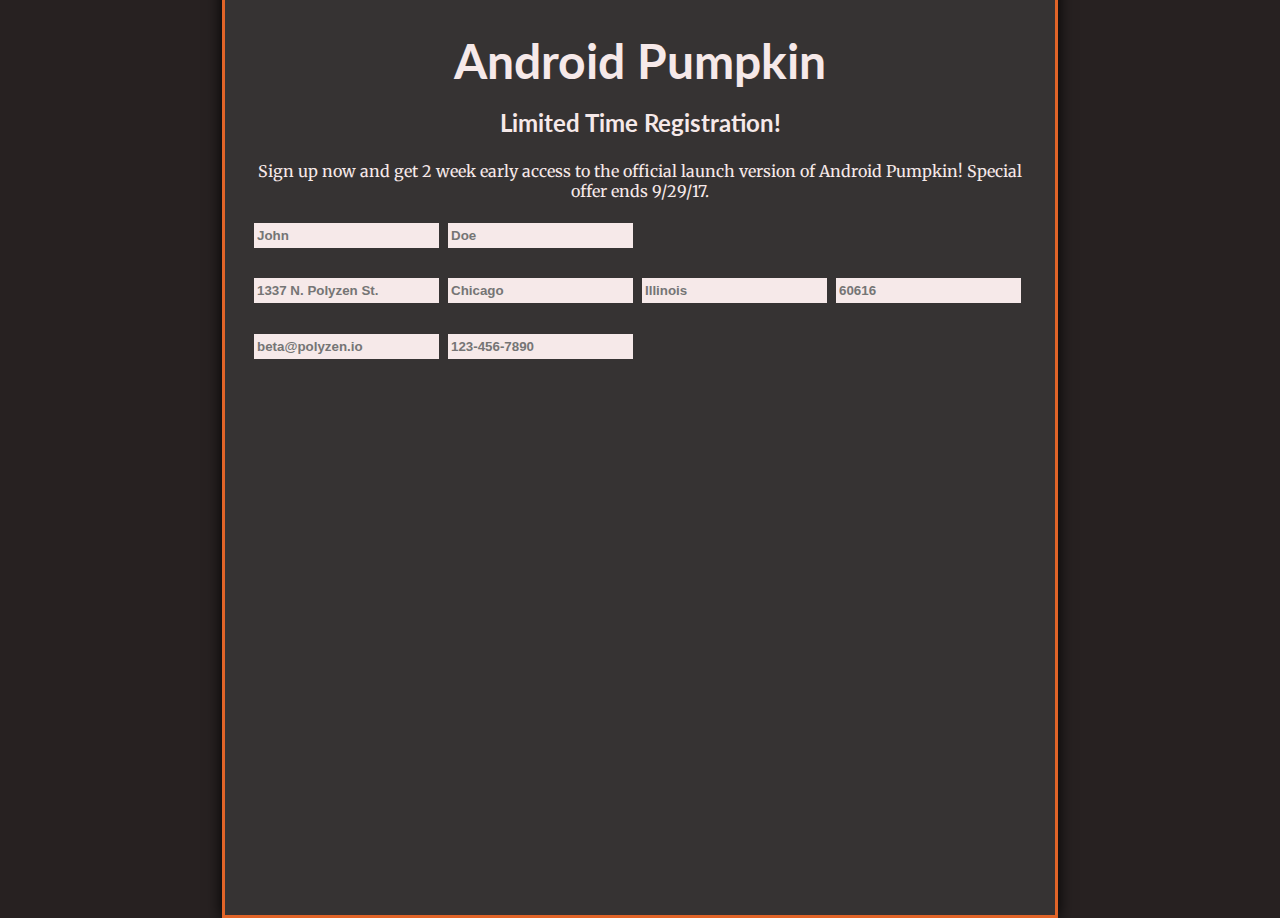
==== proj1/index.html @ e035b3b6 "Removed image logo element" ====
<!DOCTYPE html>
<html>
  <head>
    <meta charset="utf-8">
    <meta name="viewport" content="width=device-width, initial-scale=1.">
    <title>Android Pumpkin - Pre-Alpha Registration</title>
    <link rel="stylesheet" href="css/style.css">
    <link href="https://fonts.googleapis.com/css?family=Lato" rel="stylesheet">
    <link href="https://fonts.googleapis.com/css?family=Merriweather" rel="stylesheet">
  </head>
  <body>
      <section class="modal">
          <h1>Android Pumpkin</h1>
          <h3>Limited Time Registration!</h3>
          <p>Sign up now and get 2 week early access to the official launch version of Android Pumpkin! Special offer ends 9/29/17.</p>
        <form class="" action="#" method="post">
          <fieldset>
            <input type="text" name="firstName" placeholder="John">
            <input type="text" name="lasteName" placeholder="Doe">
          </fieldset>
          <fieldset>
            <input type="text" name="address" placeholder="1337 N. Polyzen St.">
            <input type="text" name="city" placeholder="Chicago">
            <input type="text" name="state" placeholder="Illinois">
            <input type="number" name="zipCode" placeholder="60616">
          </fieldset>
          <fieldset>
            <input type="email" name="email" placeholder="beta@polyzen.io">
            <input type="tel" name="phone" placeholder="123-456-7890">
          </fieldset>
        </form>
      </section>
  </body>
</html>
---- proj1/css/style.css ----
body {
  background: #272121;
  color: #F6E9E9;
}

.modal{
  background: #363333;
  height: 100%;
  width: 100%;
  max-width: 800px;
  bottom: 0;
  left: 0;
  top: 0;
  right: 0;
  margin: auto;
  position: absolute;
  box-shadow: 0px 0px 15px #000;
  border: 3px solid #E16428;
  padding: 15px;
  overflow: auto;
}

h1,h2,h3,h4,h5,h6 {
  text-align: center;
  font-family: 'Lato', sans-serif;
}

h1 {
  font-size: 3em;
  margin-bottom: -5px;
}

h3 {
  font-size: 1.5em;
}

p {
  text-align: center;
  font-family: 'Merriweather', serif;
}

fieldset {
  border: 0;
}

input {
  margin-left: 5px;
  margin-bottom: 15px;
  display: inline-block;
  outline: none;
  border: 0;
  padding: 5px 3px;
  background: #F6E9E9;
  color: #E16428;
  font-weight: 600;
}

input[type="number"] {
<<<<<<< HEAD
  
=======

>>>>>>> gh-pages
}
input:first-child {
  margin-left: 0;
}
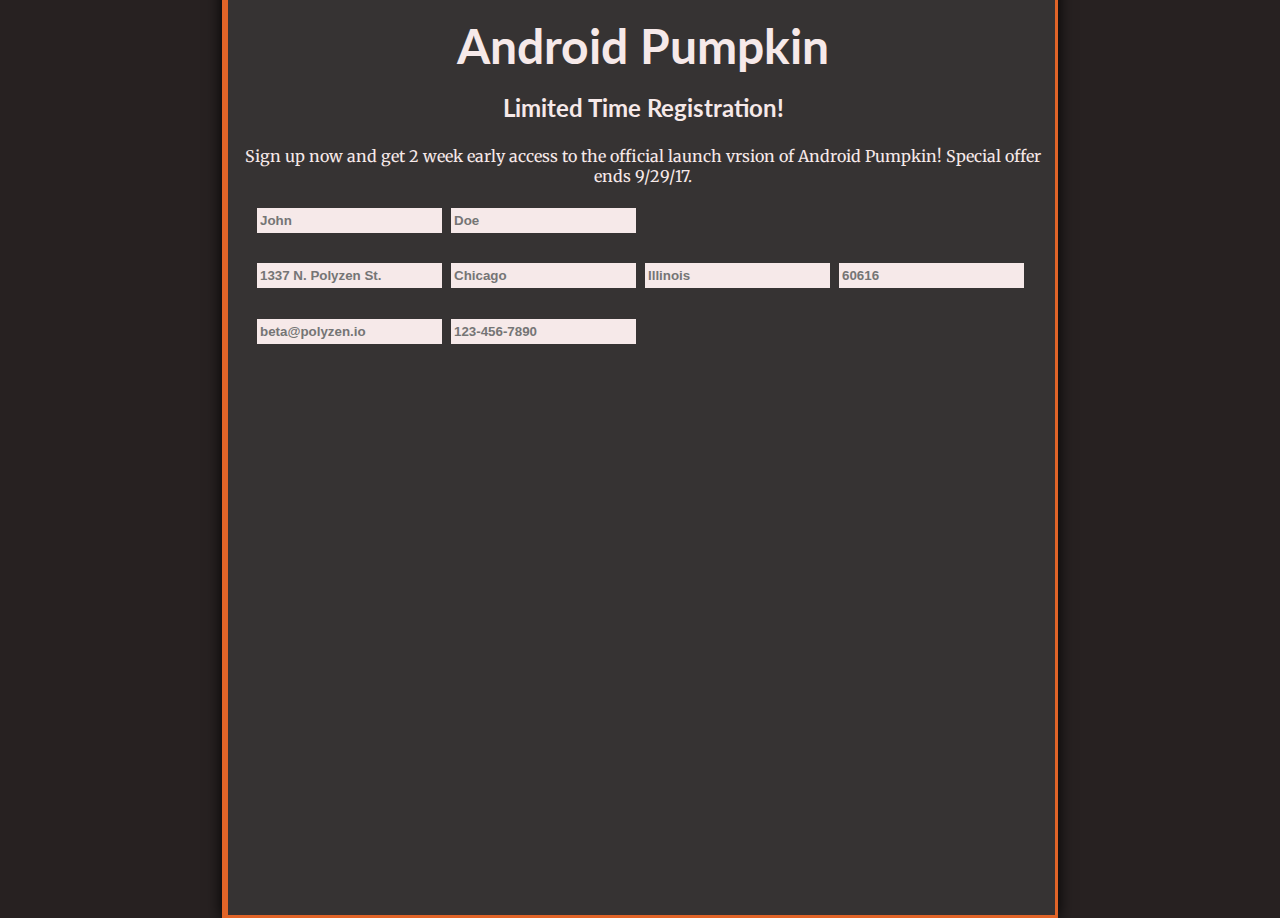
==== commit c45ff2e4: "conflict fix?" ====
--- a/proj1/index.html
+++ b/proj1/index.html
@@ -13,6 +13,15 @@
           <h1>Android Pumpkin</h1>
           <h3>Limited Time Registration!</h3>
           <p>Sign up now and get 2 week early access to the official launch version of Android Pumpkin! Special offer ends 9/29/17.</p>
+    <header>
+      <div class="center">
+        <img src="img/logo.png" alt="Android Pumpkin">
+      </div>
+    </header>
+      <section class="modal">
+          <h1>Android Pumpkin</h1>
+          <h3>Limited Time Registration!</h3>
+          <p>Sign up now and get 2 week early access to the official launch vrsion of Android Pumpkin! Special offer ends 9/29/17.</p>
         <form class="" action="#" method="post">
           <fieldset>
             <input type="text" name="firstName" placeholder="John">
--- a/proj1/css/style.css
+++ b/proj1/css/style.css
@@ -56,12 +56,9 @@
 }
 
 input[type="number"] {
-<<<<<<< HEAD
-  
-=======
 
->>>>>>> gh-pages
 }
+
 input:first-child {
   margin-left: 0;
 }
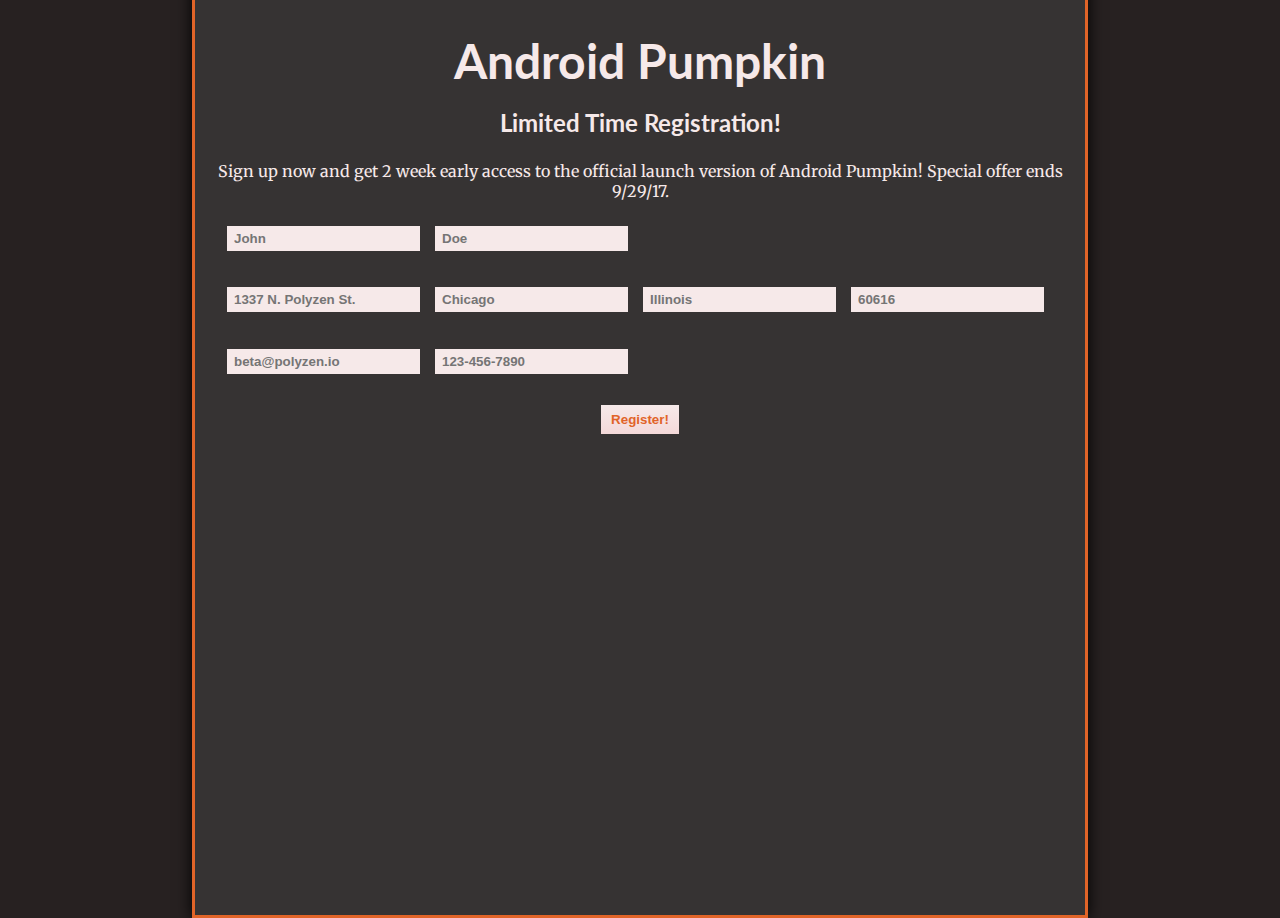
==== commit 2f55dbf8: "submit button + touchups to CSS" ====
--- a/proj1/index.html
+++ b/proj1/index.html
@@ -13,15 +13,6 @@
           <h1>Android Pumpkin</h1>
           <h3>Limited Time Registration!</h3>
           <p>Sign up now and get 2 week early access to the official launch version of Android Pumpkin! Special offer ends 9/29/17.</p>
-    <header>
-      <div class="center">
-        <img src="img/logo.png" alt="Android Pumpkin">
-      </div>
-    </header>
-      <section class="modal">
-          <h1>Android Pumpkin</h1>
-          <h3>Limited Time Registration!</h3>
-          <p>Sign up now and get 2 week early access to the official launch vrsion of Android Pumpkin! Special offer ends 9/29/17.</p>
         <form class="" action="#" method="post">
           <fieldset>
             <input type="text" name="firstName" placeholder="John">
@@ -37,6 +28,9 @@
             <input type="email" name="email" placeholder="beta@polyzen.io">
             <input type="tel" name="phone" placeholder="123-456-7890">
           </fieldset>
+          <div class="center">
+            <input type="submit" name="submit" value="Register!">
+          </div>
         </form>
       </section>
   </body>
--- a/proj1/css/style.css
+++ b/proj1/css/style.css
@@ -3,11 +3,11 @@
   color: #F6E9E9;
 }
 
-.modal{
+.modal {
   background: #363333;
   height: 100%;
   width: 100%;
-  max-width: 800px;
+  max-width: 860px;
   bottom: 0;
   left: 0;
   top: 0;
@@ -20,7 +20,7 @@
   overflow: auto;
 }
 
-h1,h2,h3,h4,h5,h6 {
+h1, h2, h3, h4, h5, h6 {
   text-align: center;
   font-family: 'Lato', sans-serif;
 }
@@ -48,17 +48,41 @@
   margin-bottom: 15px;
   display: inline-block;
   outline: none;
-  border: 0;
-  padding: 5px 3px;
+  padding: 5px 7px;
   background: #F6E9E9;
   color: #E16428;
   font-weight: 600;
+  border: 3px solid #363333;
 }
 
-input[type="number"] {
+input:hover, input:focus, input:active {
+  border: 3px solid #272121;
+}
 
+input[type="submit"] {
+  padding: 7px 10px;
+  background: #f6e9e9;
+  background: -moz-linear-gradient(top, #f6e9e9 0%, #f4d9d9 100%);
+  background: -webkit-linear-gradient(top, #f6e9e9 0%, #f4d9d9 100%);
+  background: linear-gradient(to bottom, #f6e9e9 0%, #f4d9d9 100%);
+  filter: progid:DXImageTransform.Microsoft.gradient( startColorstr='#f6e9e9', endColorstr='#f4d9d9', GradientType=0);
+  cursor: pointer;
+}
+
+input[type="submit"]:hover {
+  color: #272121;
+  background: #f2c9b8;
+  background: -moz-linear-gradient(top, #f2c9b8 0%, #f6e9e9 100%);
+  background: -webkit-linear-gradient(top, #f2c9b8 0%, #f6e9e9 100%);
+  background: linear-gradient(to bottom, #f2c9b8 0%, #f6e9e9 100%);
+  filter: progid:DXImageTransform.Microsoft.gradient( startColorstr='#f2c9b8', endColorstr='#f6e9e9', GradientType=0);
 }
 
 input:first-child {
   margin-left: 0;
 }
+
+.center {
+  text-align: center;
+  margin: auto;
+}
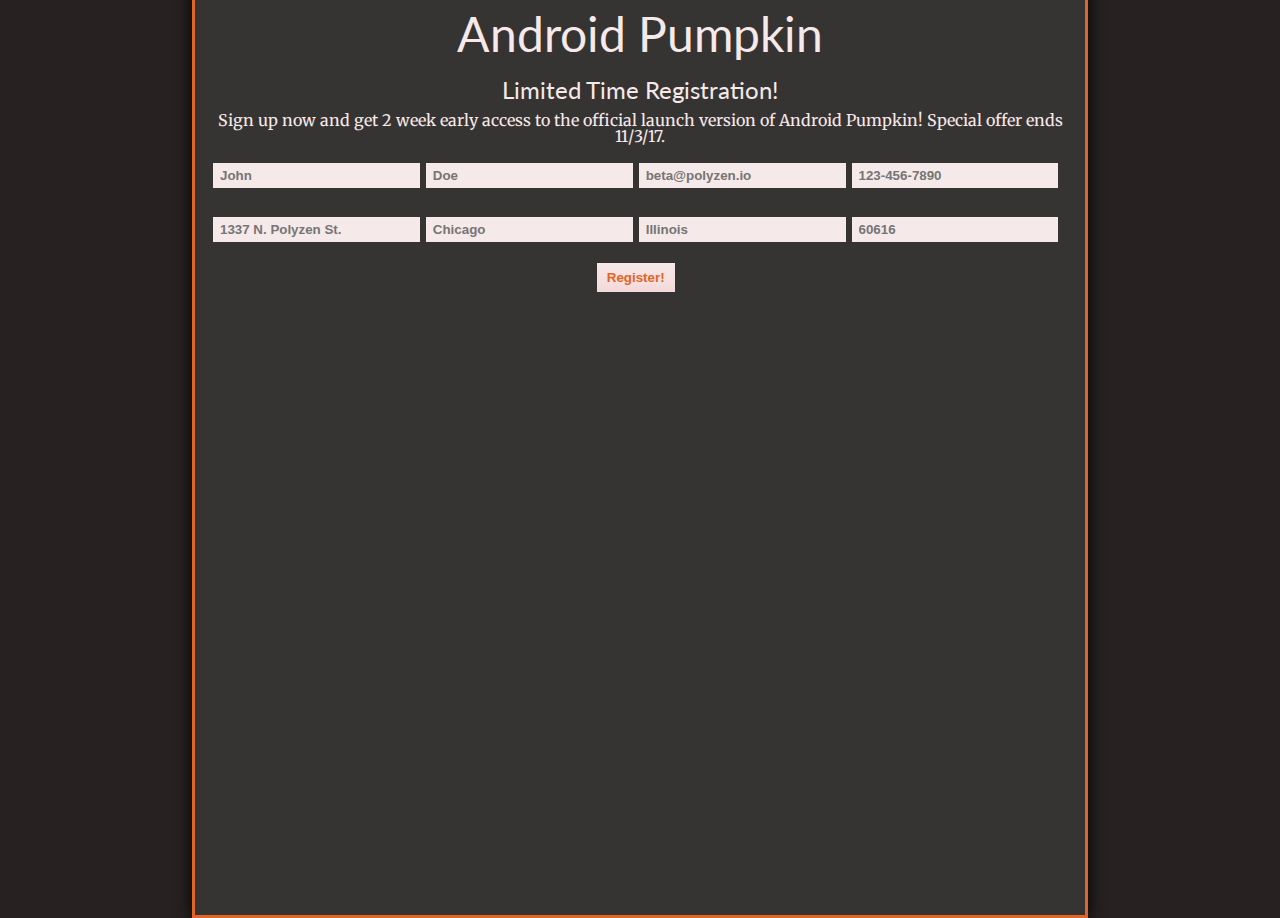
==== commit 463c445c: "fix layout, add media query, optimize responsiveness" ====
--- a/proj1/index.html
+++ b/proj1/index.html
@@ -12,25 +12,23 @@
       <section class="modal">
           <h1>Android Pumpkin</h1>
           <h3>Limited Time Registration!</h3>
-          <p>Sign up now and get 2 week early access to the official launch version of Android Pumpkin! Special offer ends 9/29/17.</p>
+          <p>Sign up now and get 2 week early access to the official launch version of Android Pumpkin! Special offer ends 11/3/17.</p>
         <form class="" action="#" method="post">
-          <fieldset>
-            <input type="text" name="firstName" placeholder="John">
-            <input type="text" name="lasteName" placeholder="Doe">
+          <fieldset class="row">
+            <div class="column"><input type="text" name="firstName" placeholder="John"></div>
+            <div class="column"><input type="text" name="lasteName" placeholder="Doe"></div>
+            <div class="column"><input type="email" name="email" placeholder="beta@polyzen.io"></div>
+            <div class="column"><input type="tel" name="phone" placeholder="123-456-7890"></div>
           </fieldset>
-          <fieldset>
-            <input type="text" name="address" placeholder="1337 N. Polyzen St.">
-            <input type="text" name="city" placeholder="Chicago">
-            <input type="text" name="state" placeholder="Illinois">
-            <input type="number" name="zipCode" placeholder="60616">
+          <fieldset class="row">
+            <div class="column"><input type="text" name="address" placeholder="1337 N. Polyzen St."></div>
+            <div class="column"><input type="text" name="city" placeholder="Chicago"></div>
+            <div class="column"><input type="text" name="state" placeholder="Illinois"></div>
+            <div class="column"><input type="number" name="zipCode" placeholder="60616"></div>
           </fieldset>
-          <fieldset>
-            <input type="email" name="email" placeholder="beta@polyzen.io">
-            <input type="tel" name="phone" placeholder="123-456-7890">
+          <fieldset class="center row">
+            <input type="submit" name="submit" value="Register!">
           </fieldset>
-          <div class="center">
-            <input type="submit" name="submit" value="Register!">
-          </div>
         </form>
       </section>
   </body>
--- a/proj1/css/style.css
+++ b/proj1/css/style.css
@@ -1,3 +1,5 @@
+a,abbr,acronym,address,applet,article,aside,audio,b,big,blockquote,body,canvas,caption,center,cite,code,dd,del,details,dfn,div,dl,dt,em,embed,fieldset,figcaption,figure,footer,form,h1,h2,h3,h4,h5,h6,header,hgroup,html,i,iframe,img,ins,kbd,label,legend,li,mark,menu,nav,object,ol,output,p,pre,q,ruby,s,samp,section,small,span,strike,strong,sub,summary,sup,table,tbody,td,tfoot,th,thead,time,tr,tt,u,ul,var,video{margin:0;padding:0;border:0;font:inherit;vertical-align:baseline}article,aside,details,figcaption,figure,footer,header,hgroup,menu,nav,section{display:block}body{line-height:1}ol,ul{list-style:none}blockquote,q{quotes:none}blockquote:after,blockquote:before,q:after,q:before{content:'';content:none}table{border-collapse:collapse;border-spacing:0}
+
 body {
   background: #272121;
   color: #F6E9E9;
@@ -23,11 +25,11 @@
 h1, h2, h3, h4, h5, h6 {
   text-align: center;
   font-family: 'Lato', sans-serif;
+  padding: 10px 0px;
 }
 
 h1 {
   font-size: 3em;
-  margin-bottom: -5px;
 }
 
 h3 {
@@ -39,20 +41,28 @@
   font-family: 'Merriweather', serif;
 }
 
+form {
+  padding-top: 8px;
+  width: 99%;
+}
+
 fieldset {
   border: 0;
 }
 
 input {
-  margin-left: 5px;
   margin-bottom: 15px;
-  display: inline-block;
   outline: none;
   padding: 5px 7px;
   background: #F6E9E9;
   color: #E16428;
   font-weight: 600;
   border: 3px solid #363333;
+  width: 100%;
+}
+
+input[type=submit] {
+  width: auto;
 }
 
 input:hover, input:focus, input:active {
@@ -78,11 +88,47 @@
   filter: progid:DXImageTransform.Microsoft.gradient( startColorstr='#f2c9b8', endColorstr='#f6e9e9', GradientType=0);
 }
 
-input:first-child {
-  margin-left: 0;
+input[type=text], select, textarea, input[type=email], input[type=tel], input[type=number] {
+  box-sizing: border-box;
 }
 
 .center {
   text-align: center;
-  margin: auto;
+  width: 100%;
 }
+
+.column {
+  width: 25%;
+  float: left;
+}
+
+.row {
+  text-align: center;
+}
+
+.row:after {
+  content: '';
+  display: table;
+  clear: both;
+}
+
+@media (max-width: 480px) {
+  .column {
+    width: 50%;
+  }
+  input[type=submit] {
+    width: 100%;
+  }
+}
+
+@media (min-width: 600px) {
+  .column {
+    padding-top: 8px;
+  }
+  .p {
+    padding: 10px 0px;
+  }
+  .h3 {
+    padding: 15px 0px;
+  }
+}
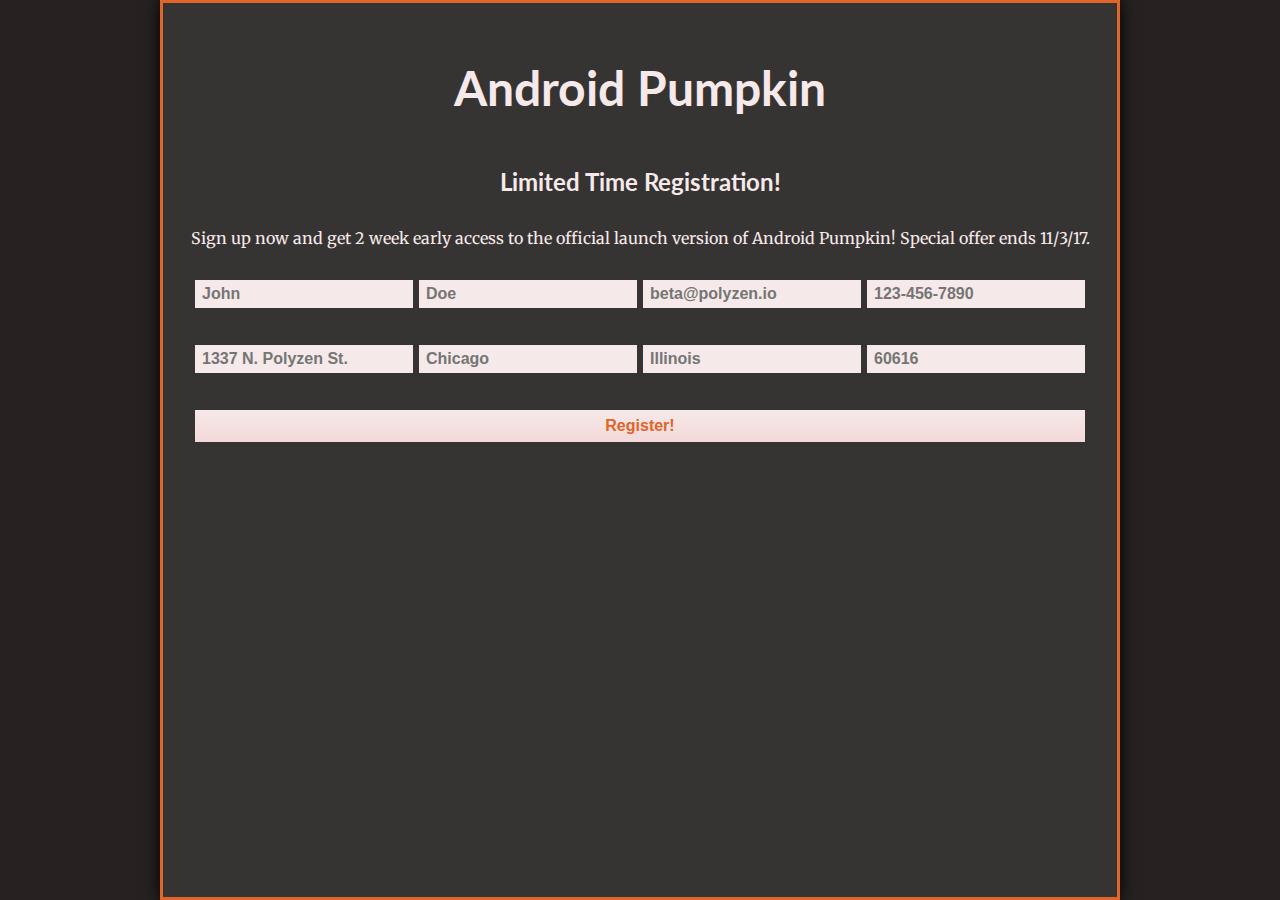
==== commit b7f6d272: "normalize min added, fixed form, fixed responsive" ====
--- a/proj1/index.html
+++ b/proj1/index.html
@@ -7,13 +7,14 @@
     <link rel="stylesheet" href="css/style.css">
     <link href="https://fonts.googleapis.com/css?family=Lato" rel="stylesheet">
     <link href="https://fonts.googleapis.com/css?family=Merriweather" rel="stylesheet">
+    <script type="text/javascript" src="js/script.js" async></script>
   </head>
   <body>
       <section class="modal">
           <h1>Android Pumpkin</h1>
           <h3>Limited Time Registration!</h3>
           <p>Sign up now and get 2 week early access to the official launch version of Android Pumpkin! Special offer ends 11/3/17.</p>
-        <form class="" action="#" method="post">
+        <form class="" action="#null" method="get" autocomplete="on">
           <fieldset class="row">
             <div class="column"><input type="text" name="firstName" placeholder="John"></div>
             <div class="column"><input type="text" name="lasteName" placeholder="Doe"></div>
@@ -26,7 +27,7 @@
             <div class="column"><input type="text" name="state" placeholder="Illinois"></div>
             <div class="column"><input type="number" name="zipCode" placeholder="60616"></div>
           </fieldset>
-          <fieldset class="center row">
+          <fieldset class="row">
             <input type="submit" name="submit" value="Register!">
           </fieldset>
         </form>
--- a/proj1/css/style.css
+++ b/proj1/css/style.css
@@ -1,4 +1,4 @@
-a,abbr,acronym,address,applet,article,aside,audio,b,big,blockquote,body,canvas,caption,center,cite,code,dd,del,details,dfn,div,dl,dt,em,embed,fieldset,figcaption,figure,footer,form,h1,h2,h3,h4,h5,h6,header,hgroup,html,i,iframe,img,ins,kbd,label,legend,li,mark,menu,nav,object,ol,output,p,pre,q,ruby,s,samp,section,small,span,strike,strong,sub,summary,sup,table,tbody,td,tfoot,th,thead,time,tr,tt,u,ul,var,video{margin:0;padding:0;border:0;font:inherit;vertical-align:baseline}article,aside,details,figcaption,figure,footer,header,hgroup,menu,nav,section{display:block}body{line-height:1}ol,ul{list-style:none}blockquote,q{quotes:none}blockquote:after,blockquote:before,q:after,q:before{content:'';content:none}table{border-collapse:collapse;border-spacing:0}
+/*! normalize.css v7.0.0 | MIT License | github.com/necolas/normalize.css */html{line-height:1.15;-ms-text-size-adjust:100%;-webkit-text-size-adjust:100%}body{margin:0}article,aside,footer,header,nav,section{display:block}h1{font-size:2em;margin:.67em 0}figcaption,figure,main{display:block}figure{margin:1em 40px}hr{box-sizing:content-box;height:0;overflow:visible}pre{font-family:monospace,monospace;font-size:1em}a{background-color:transparent;-webkit-text-decoration-skip:objects}abbr[title]{border-bottom:none;text-decoration:underline;text-decoration:underline dotted}b,strong{font-weight:inherit}b,strong{font-weight:bolder}code,kbd,samp{font-family:monospace,monospace;font-size:1em}dfn{font-style:italic}mark{background-color:#ff0;color:#000}small{font-size:80%}sub,sup{font-size:75%;line-height:0;position:relative;vertical-align:baseline}sub{bottom:-.25em}sup{top:-.5em}audio,video{display:inline-block}audio:not([controls]){display:none;height:0}img{border-style:none}svg:not(:root){overflow:hidden}button,input,optgroup,select,textarea{font-family:sans-serif;font-size:100%;line-height:1.15;margin:0}button,input{overflow:visible}button,select{text-transform:none}[type=reset],[type=submit],button,html [type=button]{-webkit-appearance:button}[type=button]::-moz-focus-inner,[type=reset]::-moz-focus-inner,[type=submit]::-moz-focus-inner,button::-moz-focus-inner{border-style:none;padding:0}[type=button]:-moz-focusring,[type=reset]:-moz-focusring,[type=submit]:-moz-focusring,button:-moz-focusring{outline:1px dotted ButtonText}fieldset{padding:.35em .75em .625em}legend{box-sizing:border-box;color:inherit;display:table;max-width:100%;padding:0;white-space:normal}progress{display:inline-block;vertical-align:baseline}textarea{overflow:auto}[type=checkbox],[type=radio]{box-sizing:border-box;padding:0}[type=number]::-webkit-inner-spin-button,[type=number]::-webkit-outer-spin-button{height:auto}[type=search]{-webkit-appearance:textfield;outline-offset:-2px}[type=search]::-webkit-search-cancel-button,[type=search]::-webkit-search-decoration{-webkit-appearance:none}::-webkit-file-upload-button{-webkit-appearance:button;font:inherit}details,menu{display:block}summary{display:list-item}canvas{display:inline-block}template{display:none}[hidden]{display:none}/*# sourceMappingURL=normalize.min.css.map */
 
 body {
   background: #272121;
@@ -9,7 +9,7 @@
   background: #363333;
   height: 100%;
   width: 100%;
-  max-width: 860px;
+  max-width: 960px;
   bottom: 0;
   left: 0;
   top: 0;
@@ -17,9 +17,10 @@
   margin: auto;
   position: absolute;
   box-shadow: 0px 0px 15px #000;
+  box-sizing: border-box;
   border: 3px solid #E16428;
   padding: 15px;
-  overflow: auto;
+  overflow-x: hidden;
 }
 
 h1, h2, h3, h4, h5, h6 {
@@ -43,7 +44,6 @@
 
 form {
   padding-top: 8px;
-  width: 99%;
 }
 
 fieldset {
@@ -59,10 +59,7 @@
   font-weight: 600;
   border: 3px solid #363333;
   width: 100%;
-}
-
-input[type=submit] {
-  width: auto;
+  box-sizing: border-box;
 }
 
 input:hover, input:focus, input:active {
@@ -77,6 +74,7 @@
   background: linear-gradient(to bottom, #f6e9e9 0%, #f4d9d9 100%);
   filter: progid:DXImageTransform.Microsoft.gradient( startColorstr='#f6e9e9', endColorstr='#f4d9d9', GradientType=0);
   cursor: pointer;
+  width: auto;
 }
 
 input[type="submit"]:hover {
@@ -88,17 +86,13 @@
   filter: progid:DXImageTransform.Microsoft.gradient( startColorstr='#f2c9b8', endColorstr='#f6e9e9', GradientType=0);
 }
 
-input[type=text], select, textarea, input[type=email], input[type=tel], input[type=number] {
-  box-sizing: border-box;
-}
-
 .center {
   text-align: center;
   width: 100%;
 }
 
 .column {
-  width: 25%;
+  width: 100%;
   float: left;
 }
 
@@ -112,7 +106,7 @@
   clear: both;
 }
 
-@media (max-width: 480px) {
+@media (min-width: 480px) {
   .column {
     width: 50%;
   }
@@ -121,14 +115,11 @@
   }
 }
 
-@media (min-width: 600px) {
+@media (min-width: 960px) {
   .column {
-    padding-top: 8px;
+    width: 25%;
   }
-  .p {
-    padding: 10px 0px;
-  }
-  .h3 {
-    padding: 15px 0px;
+  input[type=submit] {
+    width: 100%;
   }
 }
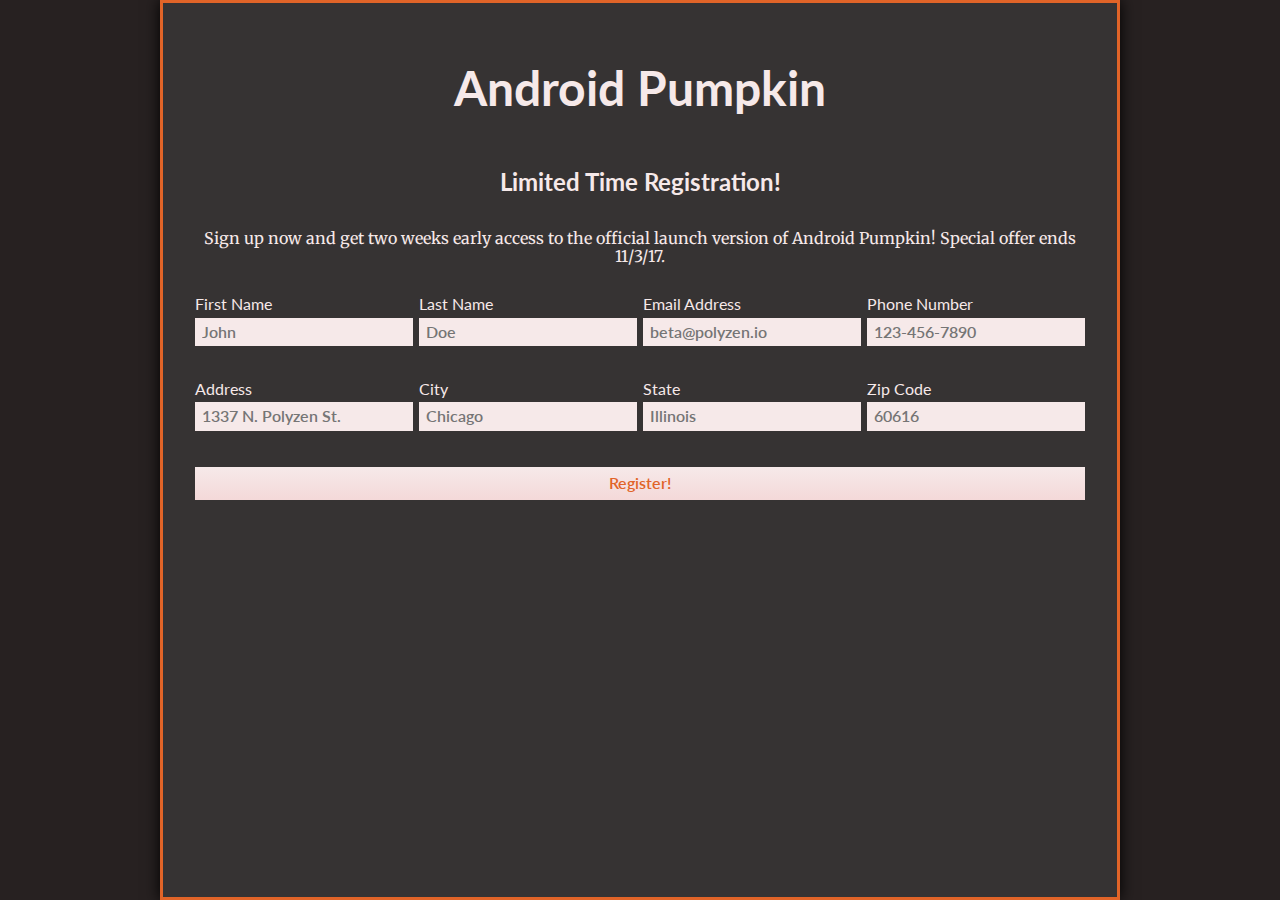
==== commit 0df12fab: "added labels to input fields and added font stack" ====
--- a/proj1/index.html
+++ b/proj1/index.html
@@ -13,22 +13,22 @@
       <section class="modal">
           <h1>Android Pumpkin</h1>
           <h3>Limited Time Registration!</h3>
-          <p>Sign up now and get 2 week early access to the official launch version of Android Pumpkin! Special offer ends 11/3/17.</p>
+          <p>Sign up now and get two weeks early access to the official launch version of Android Pumpkin! Special offer ends 11/3/17.</p>
         <form class="" action="#null" method="get" autocomplete="on">
           <fieldset class="row">
-            <div class="column"><input type="text" name="firstName" placeholder="John"></div>
-            <div class="column"><input type="text" name="lasteName" placeholder="Doe"></div>
-            <div class="column"><input type="email" name="email" placeholder="beta@polyzen.io"></div>
-            <div class="column"><input type="tel" name="phone" placeholder="123-456-7890"></div>
+            <div class="column"><label for="firstName">First Name</label><input type="text" id="firstName" name="firstName" placeholder="John"></div>
+            <div class="column"><label for="lastName">Last Name</label><input type="text" id="lastName" name="lastName" placeholder="Doe"></div>
+            <div class="column"><label for="email">Email Address</label><input type="email" id="email" name="email" placeholder="beta@polyzen.io"></div>
+            <div class="column"><label for="phone">Phone Number</label><input type="tel" id="phone" name="phone" placeholder="123-456-7890"></div>
           </fieldset>
           <fieldset class="row">
-            <div class="column"><input type="text" name="address" placeholder="1337 N. Polyzen St."></div>
-            <div class="column"><input type="text" name="city" placeholder="Chicago"></div>
-            <div class="column"><input type="text" name="state" placeholder="Illinois"></div>
-            <div class="column"><input type="number" name="zipCode" placeholder="60616"></div>
+            <div class="column"><label for="address">Address</label><input type="text" id="address" name="address" placeholder="1337 N. Polyzen St."></div>
+            <div class="column"><label for="city">City</label><input type="text" id="city" name="city" placeholder="Chicago"></div>
+            <div class="column"><label for="state">State</label><input type="text" id="state" name="state" placeholder="Illinois"></div>
+            <div class="column"><label for="zipCode">Zip Code</label><input type="number" id="zipCode" name="zipCode" placeholder="60616"></div>
           </fieldset>
           <fieldset class="row">
-            <input type="submit" name="submit" value="Register!">
+            <input type="submit" id="registerButton" name="submit" value="Register!">
           </fieldset>
         </form>
       </section>
--- a/proj1/css/style.css
+++ b/proj1/css/style.css
@@ -25,7 +25,7 @@
 
 h1, h2, h3, h4, h5, h6 {
   text-align: center;
-  font-family: 'Lato', sans-serif;
+  font-family: 'Lato', 'Arial', sans-serif;
   padding: 10px 0px;
 }
 
@@ -39,7 +39,7 @@
 
 p {
   text-align: center;
-  font-family: 'Merriweather', serif;
+  font-family: 'Merriweather', 'Times New Roman', serif;
 }
 
 form {
@@ -52,6 +52,7 @@
 
 input {
   margin-bottom: 15px;
+  font-family: 'Lato', 'Arial', sans-serif;
   outline: none;
   padding: 5px 7px;
   background: #F6E9E9;
@@ -60,6 +61,12 @@
   border: 3px solid #363333;
   width: 100%;
   box-sizing: border-box;
+}
+
+label {
+  text-align: left;
+  font-family: 'Lato', 'Arial', sans-serif;
+  padding-left: 3px;
 }
 
 input:hover, input:focus, input:active {
@@ -96,10 +103,6 @@
   float: left;
 }
 
-.row {
-  text-align: center;
-}
-
 .row:after {
   content: '';
   display: table;
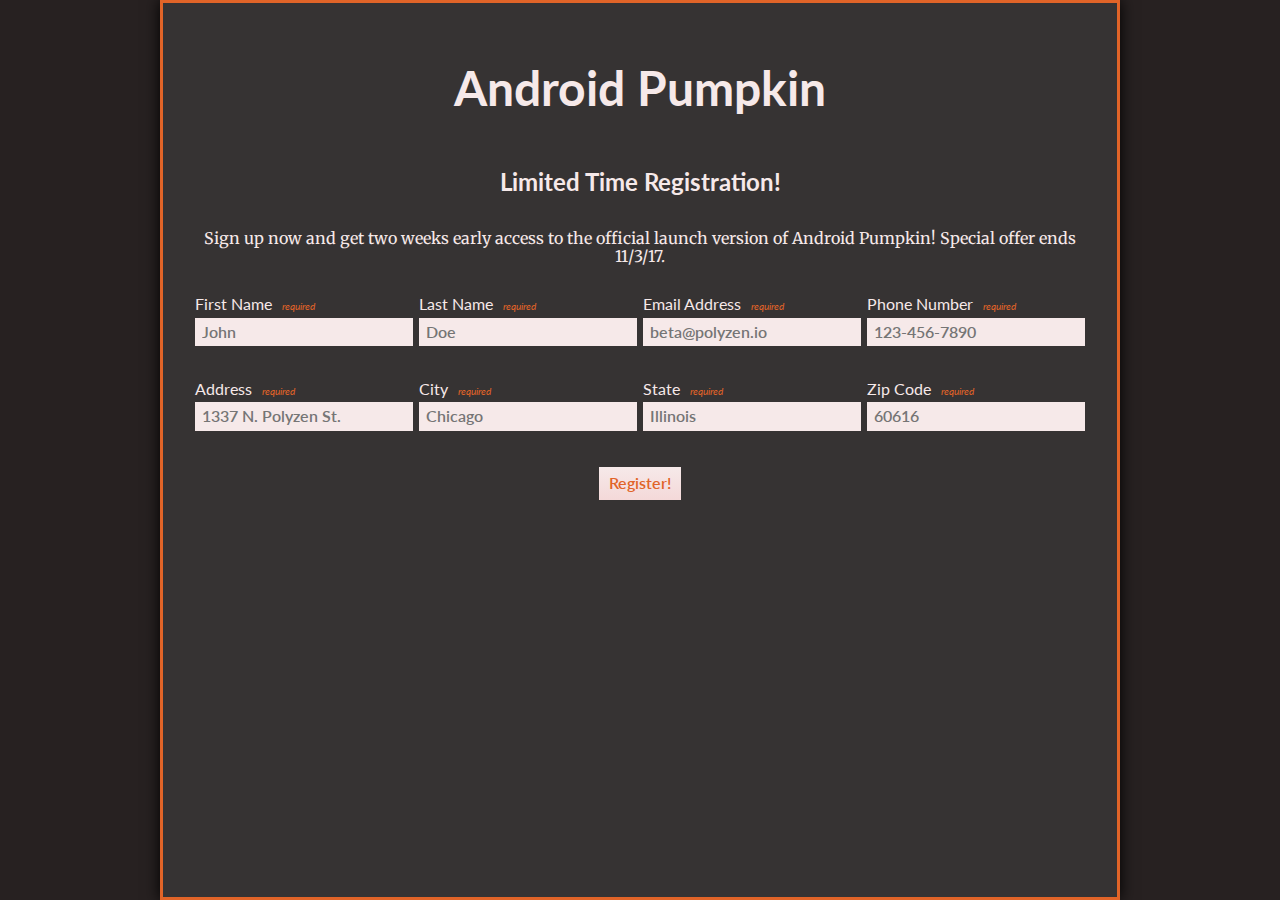
==== commit 163ccadc: "added javascript and validation" ====
--- a/proj1/index.html
+++ b/proj1/index.html
@@ -14,20 +14,20 @@
           <h1>Android Pumpkin</h1>
           <h3>Limited Time Registration!</h3>
           <p>Sign up now and get two weeks early access to the official launch version of Android Pumpkin! Special offer ends 11/3/17.</p>
-        <form class="" action="#null" method="get" autocomplete="on">
+        <form name="registration" action="#null" method="get" onsubmit="validation()" autocomplete="on">
           <fieldset class="row">
-            <div class="column"><label for="firstName">First Name</label><input type="text" id="firstName" name="firstName" placeholder="John"></div>
-            <div class="column"><label for="lastName">Last Name</label><input type="text" id="lastName" name="lastName" placeholder="Doe"></div>
-            <div class="column"><label for="email">Email Address</label><input type="email" id="email" name="email" placeholder="beta@polyzen.io"></div>
-            <div class="column"><label for="phone">Phone Number</label><input type="tel" id="phone" name="phone" placeholder="123-456-7890"></div>
+            <div class="column"><label for="firstName">First Name<span class="asterisk">required</span></label><input type="text" id="firstName" name="firstName" placeholder="John" required></div>
+            <div class="column"><label for="lastName">Last Name<span class="asterisk">required</span></label><input type="text" id="lastName" name="lastName" placeholder="Doe" required></div>
+            <div class="column"><label for="email">Email Address<span class="asterisk">required</span></label><input type="email" id="email" name="email" placeholder="beta@polyzen.io" required></div>
+            <div class="column"><label for="phone">Phone Number<span class="asterisk">required</span></label><input type="tel" id="phone" name="phone" placeholder="123-456-7890" required></div>
           </fieldset>
           <fieldset class="row">
-            <div class="column"><label for="address">Address</label><input type="text" id="address" name="address" placeholder="1337 N. Polyzen St."></div>
-            <div class="column"><label for="city">City</label><input type="text" id="city" name="city" placeholder="Chicago"></div>
-            <div class="column"><label for="state">State</label><input type="text" id="state" name="state" placeholder="Illinois"></div>
-            <div class="column"><label for="zipCode">Zip Code</label><input type="number" id="zipCode" name="zipCode" placeholder="60616"></div>
+            <div class="column"><label for="address">Address<span class="asterisk">required</span></label><input type="text" id="address" name="address" placeholder="1337 N. Polyzen St." required></div>
+            <div class="column"><label for="city">City<span class="asterisk">required</span></label><input type="text" id="city" name="city" placeholder="Chicago" required></div>
+            <div class="column"><label for="state">State<span class="asterisk">required</span></label><input type="text" id="state" name="state" placeholder="Illinois" required></div>
+            <div class="column"><label for="zipCode">Zip Code<span class="asterisk">required</span></label><input type="number" id="zipCode" name="zipCode" placeholder="60616" required></div>
           </fieldset>
-          <fieldset class="row">
+          <fieldset class="center row">
             <input type="submit" id="registerButton" name="submit" value="Register!">
           </fieldset>
         </form>
--- a/proj1/css/style.css
+++ b/proj1/css/style.css
@@ -81,7 +81,7 @@
   background: linear-gradient(to bottom, #f6e9e9 0%, #f4d9d9 100%);
   filter: progid:DXImageTransform.Microsoft.gradient( startColorstr='#f6e9e9', endColorstr='#f4d9d9', GradientType=0);
   cursor: pointer;
-  width: auto;
+  width: 100%;
 }
 
 input[type="submit"]:hover {
@@ -95,7 +95,6 @@
 
 .center {
   text-align: center;
-  width: 100%;
 }
 
 .column {
@@ -109,12 +108,16 @@
   clear: both;
 }
 
+.asterisk {
+  color: #E16428;
+  font-style: italic;
+  font-size: 10px;
+  padding-left: 10px;
+}
+
 @media (min-width: 480px) {
   .column {
     width: 50%;
-  }
-  input[type=submit] {
-    width: 100%;
   }
 }
 
@@ -123,6 +126,6 @@
     width: 25%;
   }
   input[type=submit] {
-    width: 100%;
+    width: auto;
   }
 }
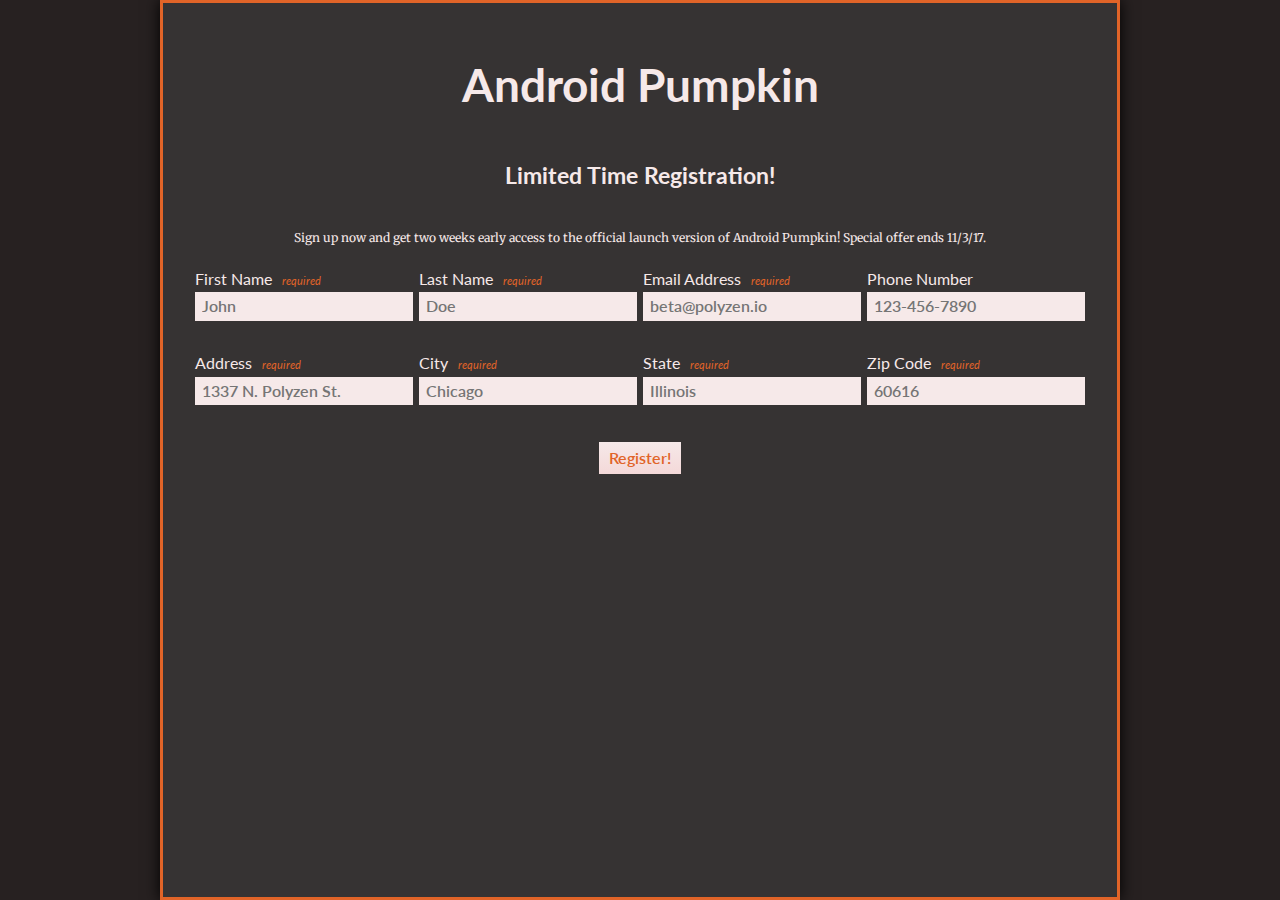
==== commit cd0f0933: "modular scale added" ====
--- a/proj1/index.html
+++ b/proj1/index.html
@@ -12,14 +12,14 @@
   <body>
       <section class="modal">
           <h1>Android Pumpkin</h1>
-          <h3>Limited Time Registration!</h3>
+          <h4>Limited Time Registration!</h4>
           <p>Sign up now and get two weeks early access to the official launch version of Android Pumpkin! Special offer ends 11/3/17.</p>
         <form name="registration" action="#null" method="get" onsubmit="validation()" autocomplete="on">
           <fieldset class="row">
             <div class="column"><label for="firstName">First Name<span class="asterisk">required</span></label><input type="text" id="firstName" name="firstName" placeholder="John" required></div>
             <div class="column"><label for="lastName">Last Name<span class="asterisk">required</span></label><input type="text" id="lastName" name="lastName" placeholder="Doe" required></div>
             <div class="column"><label for="email">Email Address<span class="asterisk">required</span></label><input type="email" id="email" name="email" placeholder="beta@polyzen.io" required></div>
-            <div class="column"><label for="phone">Phone Number<span class="asterisk">required</span></label><input type="tel" id="phone" name="phone" placeholder="123-456-7890" required></div>
+            <div class="column"><label for="phone">Phone Number</label><input type="tel" id="phone" name="phone" placeholder="123-456-7890"></div>
           </fieldset>
           <fieldset class="row">
             <div class="column"><label for="address">Address<span class="asterisk">required</span></label><input type="text" id="address" name="address" placeholder="1337 N. Polyzen St." required></div>
--- a/proj1/css/style.css
+++ b/proj1/css/style.css
@@ -22,7 +22,9 @@
   padding: 15px;
   overflow-x: hidden;
 }
-
+/*
+** http://www.modularscale.com/?12&px&1.25
+*/
 h1, h2, h3, h4, h5, h6 {
   text-align: center;
   font-family: 'Lato', 'Arial', sans-serif;
@@ -30,15 +32,16 @@
 }
 
 h1 {
-  font-size: 3em;
+  font-size: 45.776px;
 }
 
-h3 {
-  font-size: 1.5em;
+h4 {
+  font-size: 23.438px;
 }
 
 p {
   text-align: center;
+  font-size: 12px;
   font-family: 'Merriweather', 'Times New Roman', serif;
 }
 
@@ -111,7 +114,7 @@
 .asterisk {
   color: #E16428;
   font-style: italic;
-  font-size: 10px;
+  font-size: 10.667px;
   padding-left: 10px;
 }
 
